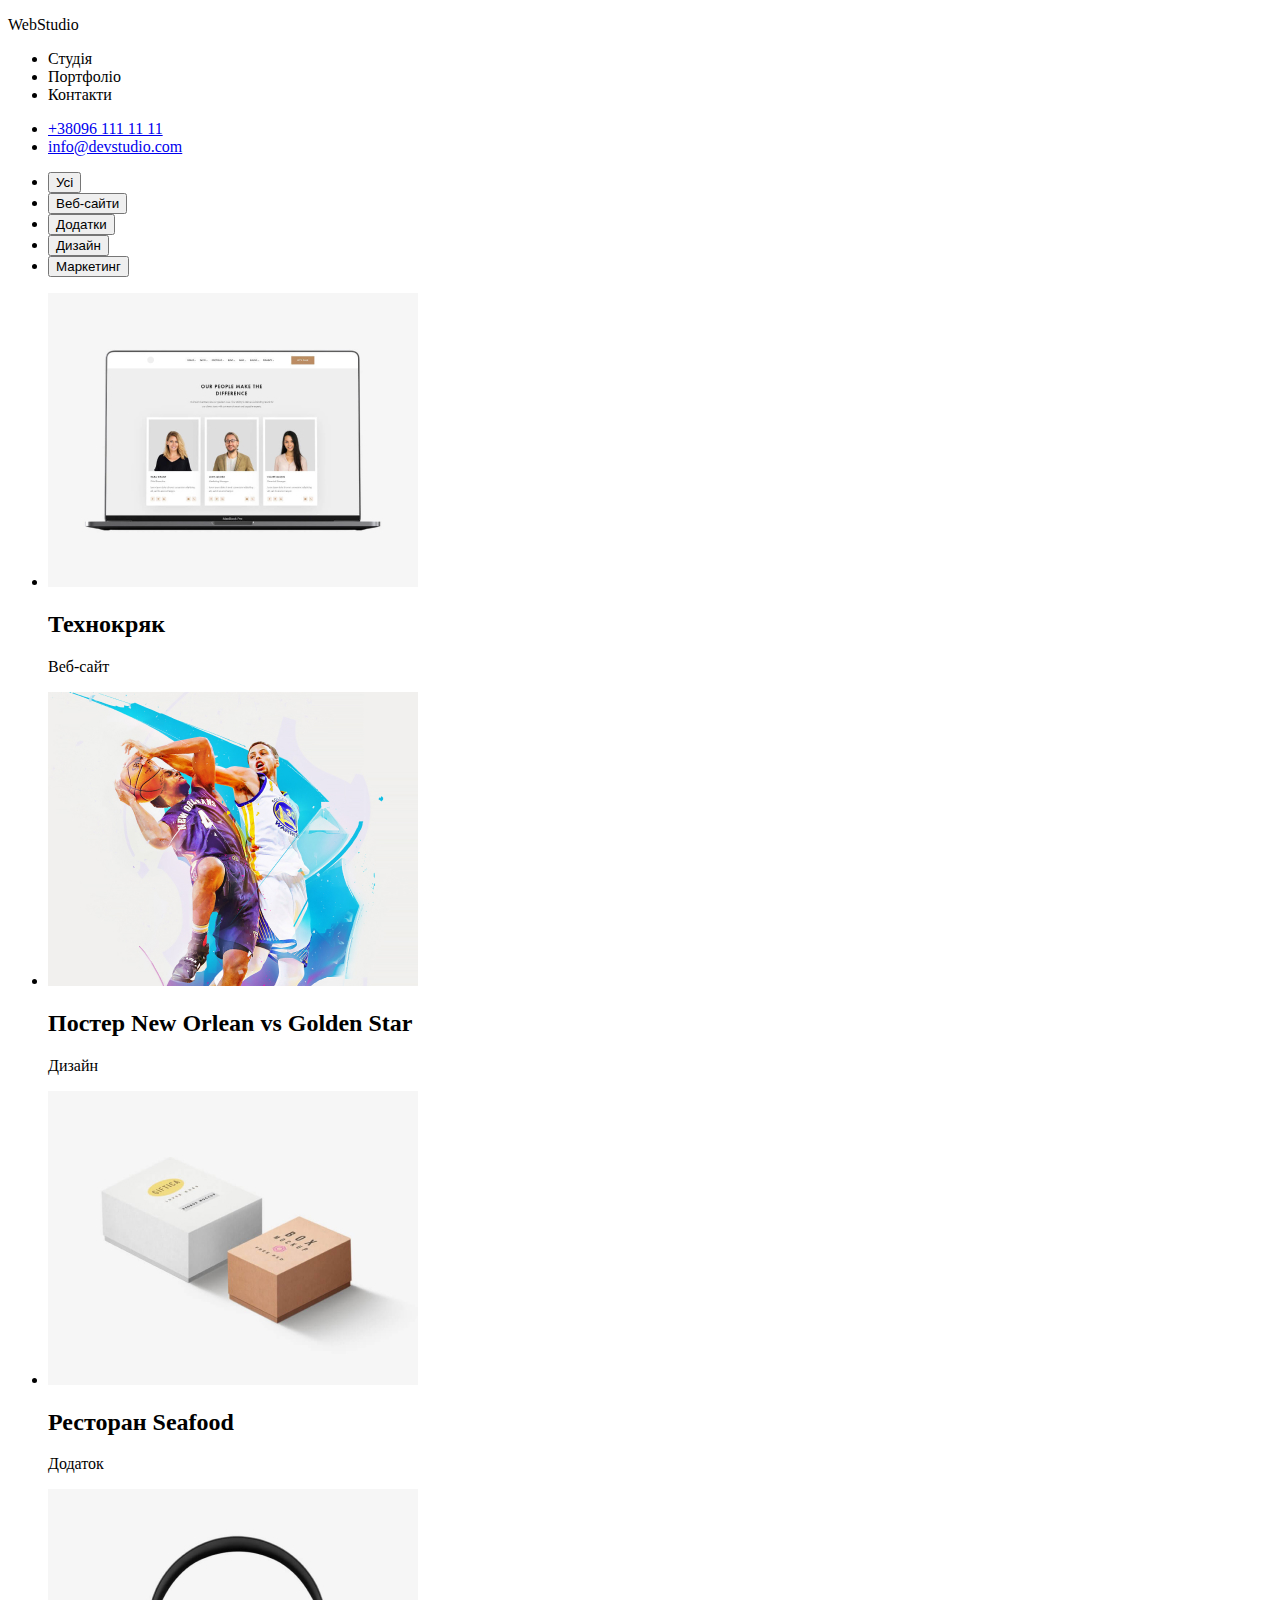
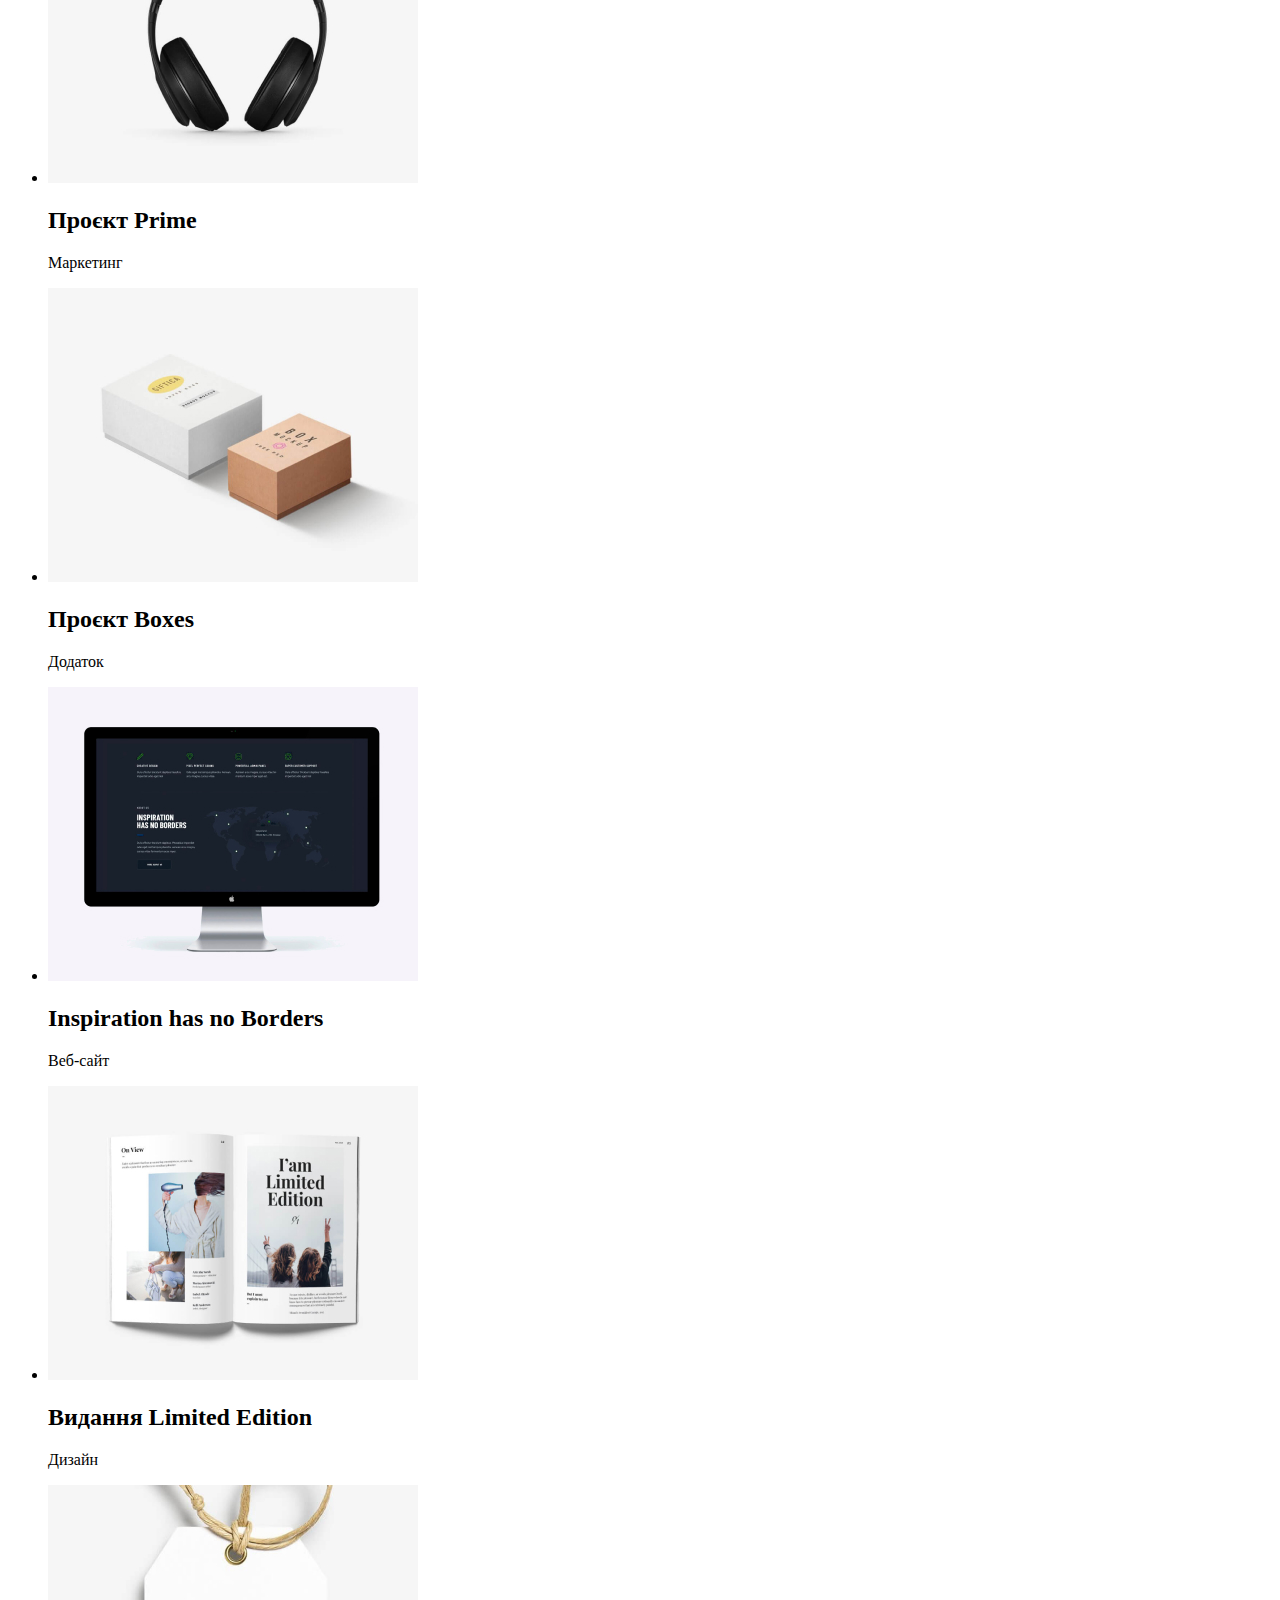
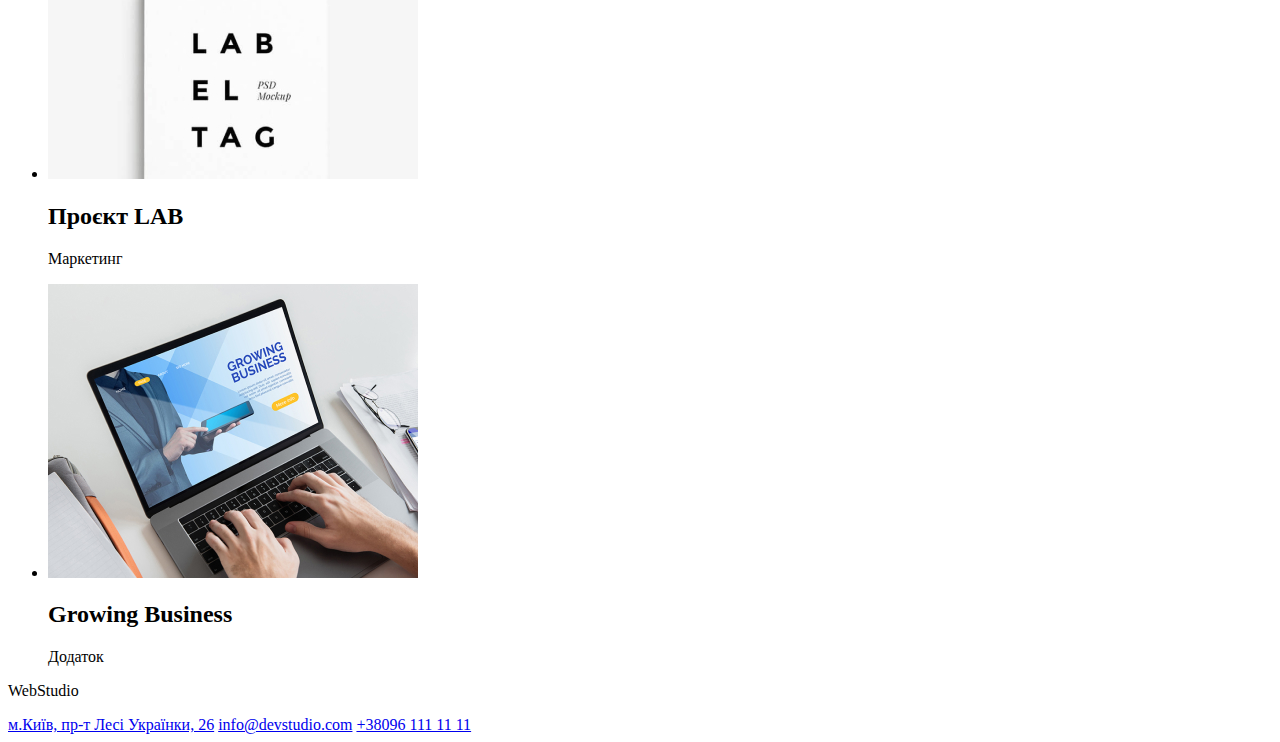
==== portfolio.html @ bde95aa9 "HomeWork" ====
<!DOCTYPE html>
<html lang="en">
  <head>
    <meta charset="UTF-8" />
    <meta name="viewport" content="width=device-width, initial-scale=1.0" />
    <title>Document</title>
  </head>
  <body>
    <header>
      <p>WebStudio</p>
      <nav>
        <ul>
          <li>Студія</li>
          <li>Портфоліо</li>
          <li>Контакти</li>
        </ul>
      </nav>
      <ul>
        <li>
          <a href="tel:+360961111111" target="_blank">+38096 111 11 11</a>
        </li>
        <li>
          <a href="info@devstudio.com" target="_blank">info@devstudio.com</a>
        </li>
      </ul>
    </header>
    <main>
      <section>
        <ul>
          <li><button type="button">Усі</button></li>
          <li><button type="button">Веб-сайти</button></li>
          <li><button type="button">Додатки</button></li>
          <li><button type="button">Дизайн</button></li>
          <li><button type="button">Маркетинг</button></li>
        </ul>
        <ul>
          <li>
            <img src="images/Web_site_img.jpg" alt="Веб-сайт" />
            <h2>Технокряк</h2>
            <p>Веб-сайт</p>
          </li>
          <li>
            <img src="images/Design_img1.jpg" alt="Дизайн" />
            <h2>Постер New Orlean vs Golden Star</h2>
            <p>Дизайн</p>
          </li>
          <li>
            <img src="images/Addendum_img1.jpg" alt="Додаток" />
            <h2>Ресторан Seafood</h2>
            <p>Додаток</p>
          </li>
          <li>
            <img src="images/Marketing_img.jpg" alt="Маркетинг" />
            <h2>Проєкт Prime</h2>
            <p>Маркетинг</p>
          </li>
          <li>
            <img src="images/Addendum_img1.jpg" alt="Додаток" />
            <h2>Проєкт Boxes</h2>
            <p>Додаток</p>
          </li>
          <li>
            <img src="images/Web_site_img1.jpg" alt="Веб-сайт" />
            <h2>Inspiration has no Borders</h2>
            <p>Веб-сайт</p>
          </li>
          <li>
            <img src="images/Design_img.jpg" alt="Дизайн" />
            <h2>Видання Limited Edition</h2>
            <p>Дизайн</p>
          </li>
          <li>
            <img src="images/Marketing_img1.jpg" alt="Маркетинг" />
            <h2>Проєкт LAB</h2>
            <p>Маркетинг</p>
          </li>
          <li>
            <img src="images/Addendum_img2.jpg" alt="Додаток" />
            <h2>Growing Business</h2>
            <p>Додаток</p>
          </li>
        </ul>
      </section>
    </main>
    <footer>
      <p>WebStudio</p>
      <a
        href="https://www.google.com/maps/d/viewer?mid=10uSM3H-mIU3GznYo2szRIEphczw&ll=50.42732700000001%2C30.538092&z=17"
        >м.Київ, пр-т Лесі Українки, 26</a
      >
      <a href="info@devstudio.com" target="_blank">info@devstudio.com</a>
      <a href="tel:+360961111111" target="_blank">+38096 111 11 11</a>
    </footer>
  </body>
</html>
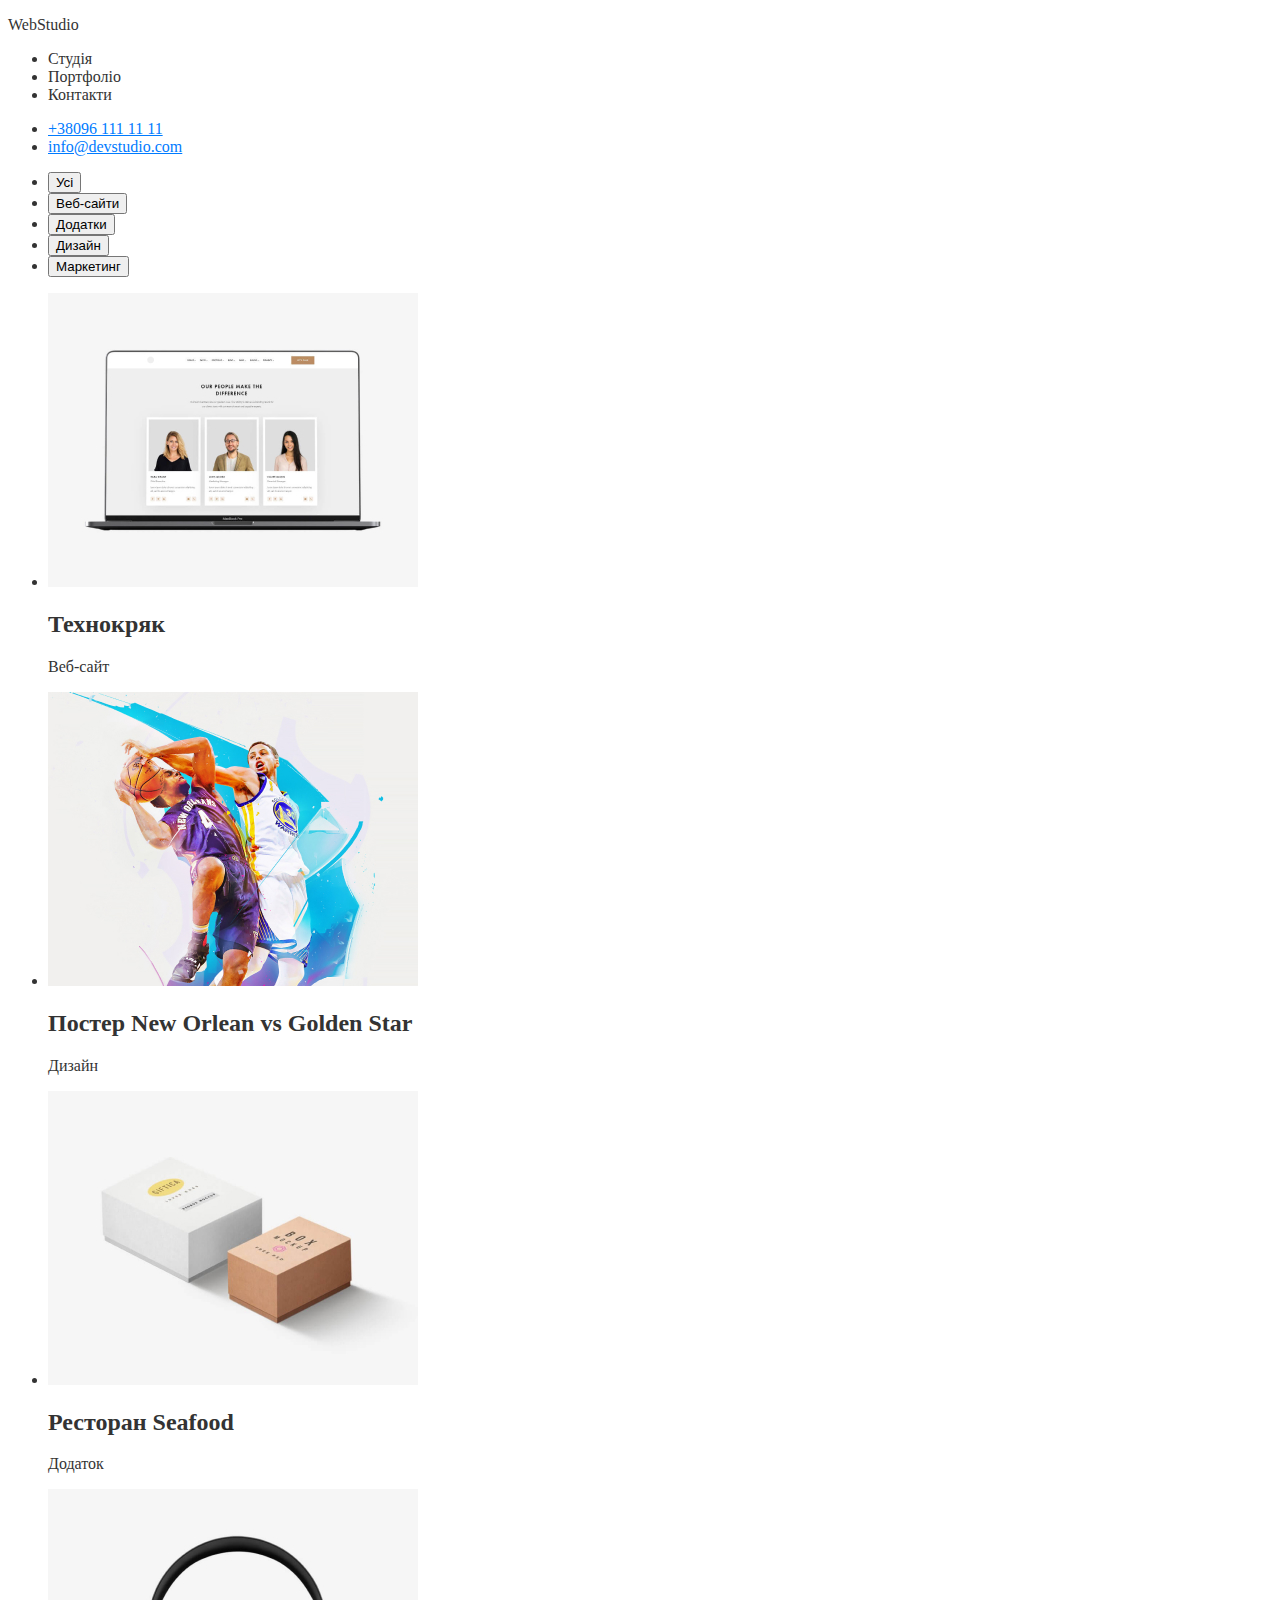
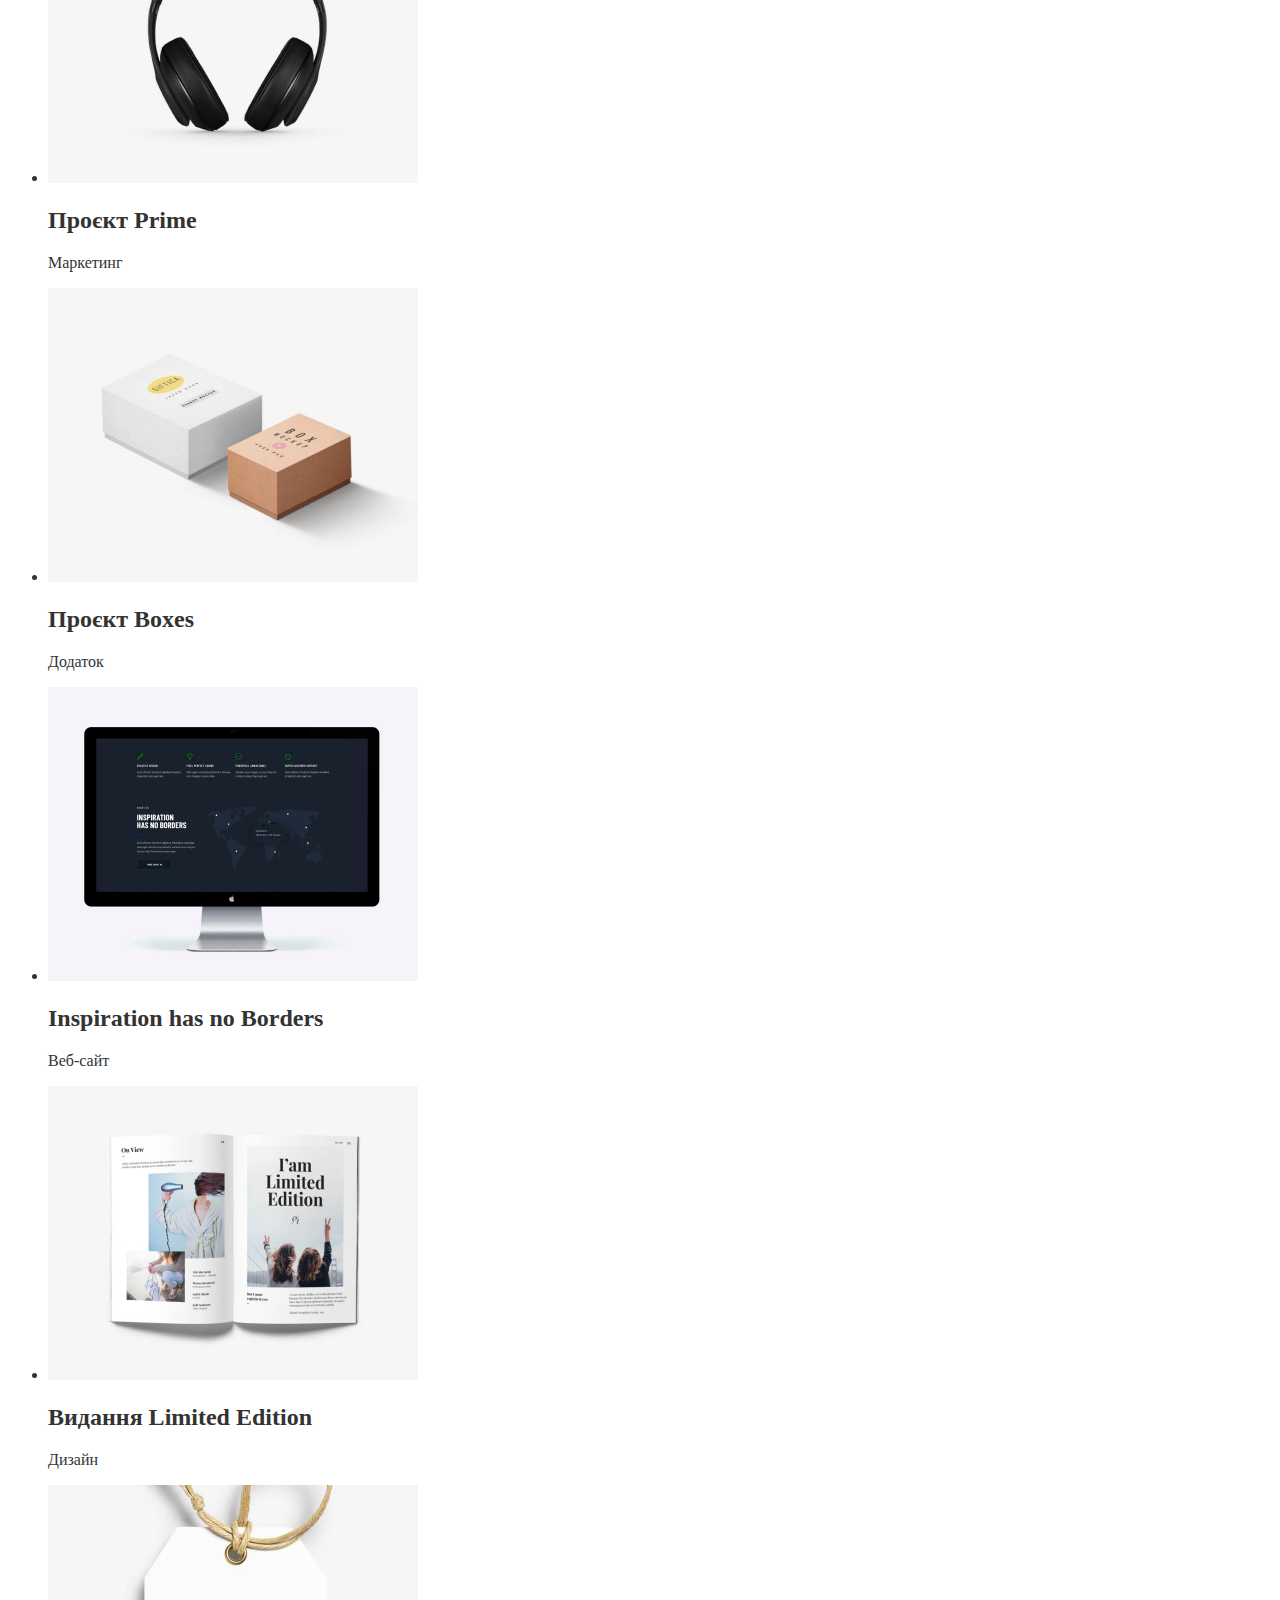
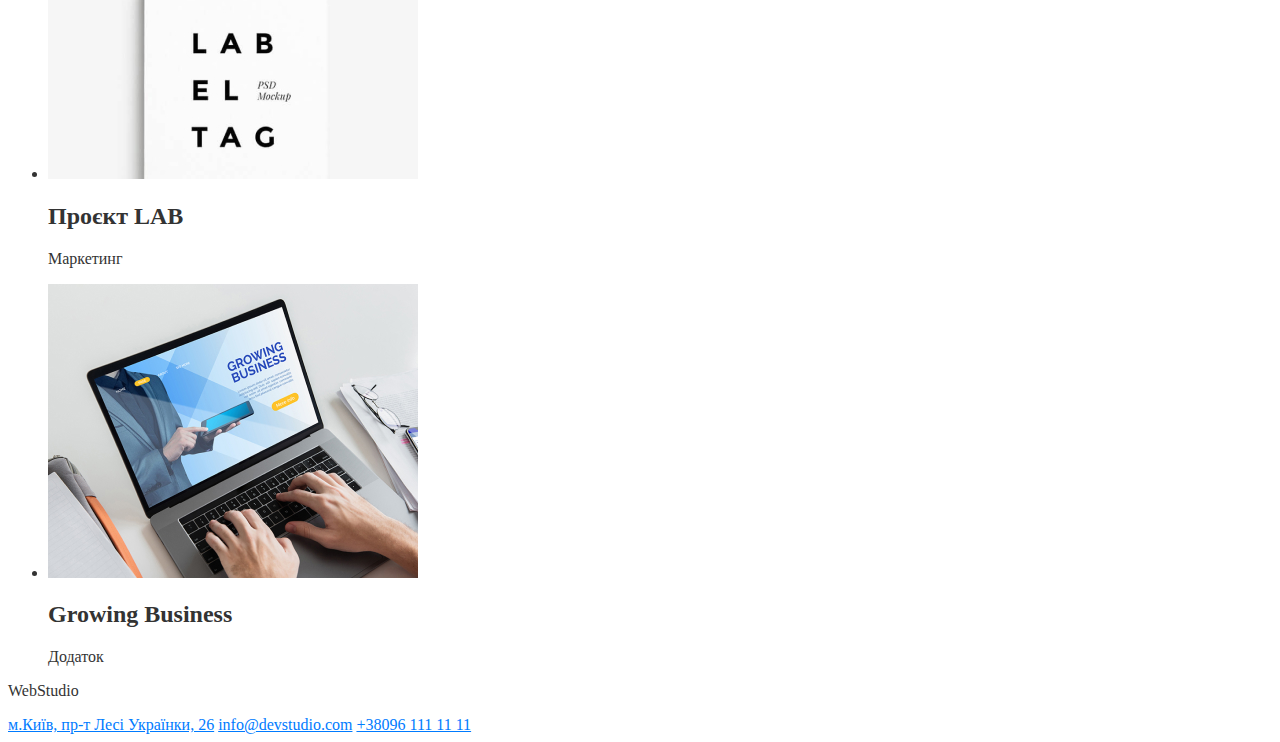
==== commit 2b6071cd: "Home work" ====
--- a/portfolio.html
+++ b/portfolio.html
@@ -4,6 +4,11 @@
     <meta charset="UTF-8" />
     <meta name="viewport" content="width=device-width, initial-scale=1.0" />
     <title>Document</title>
+    <link rel="stylesheet" href="css/style.css">
+    <link rel="stylesheet" href="https://cdnjs.cloudflare.com/ajax/libs/modern-normalize/2.0.0/modern-normalize.min.css" integrity="sha512-4xo8blKMVCiXpTaLzQSLSw3KFOVPWhm/TRtuPVc4WG6kUgjH6J03IBuG7JZPkcWMxJ5huwaBpOpnwYElP/m6wg==" crossorigin="anonymous" referrerpolicy="no-referrer" />
+    <link rel="preconnect" href="https://fonts.googleapis.com">
+    <link rel="preconnect" href="https://fonts.gstatic.com" crossorigin>
+    <link href="https://fonts.googleapis.com/css2?family=Raleway:wght@700&family=Roboto:wght@400;500;700&display=swap"rel="stylesheet">
   </head>
   <body>
     <header>
--- a/css/style.css
+++ b/css/style.css
@@ -0,0 +1,16 @@
+:root {
+    --main-color: #212121;
+    --add-color: #757575;
+    --accent-color: #2196F3;
+    --bg-color: #2F303A;
+    --main-background-color: #ffffff;
+    --header-color: #333333;
+    --link-color: #007bff;
+}
+body {
+    background-color: var(--main-background-color);
+    color: var(--header-color);
+}
+a {
+    color: var(--link-color);
+}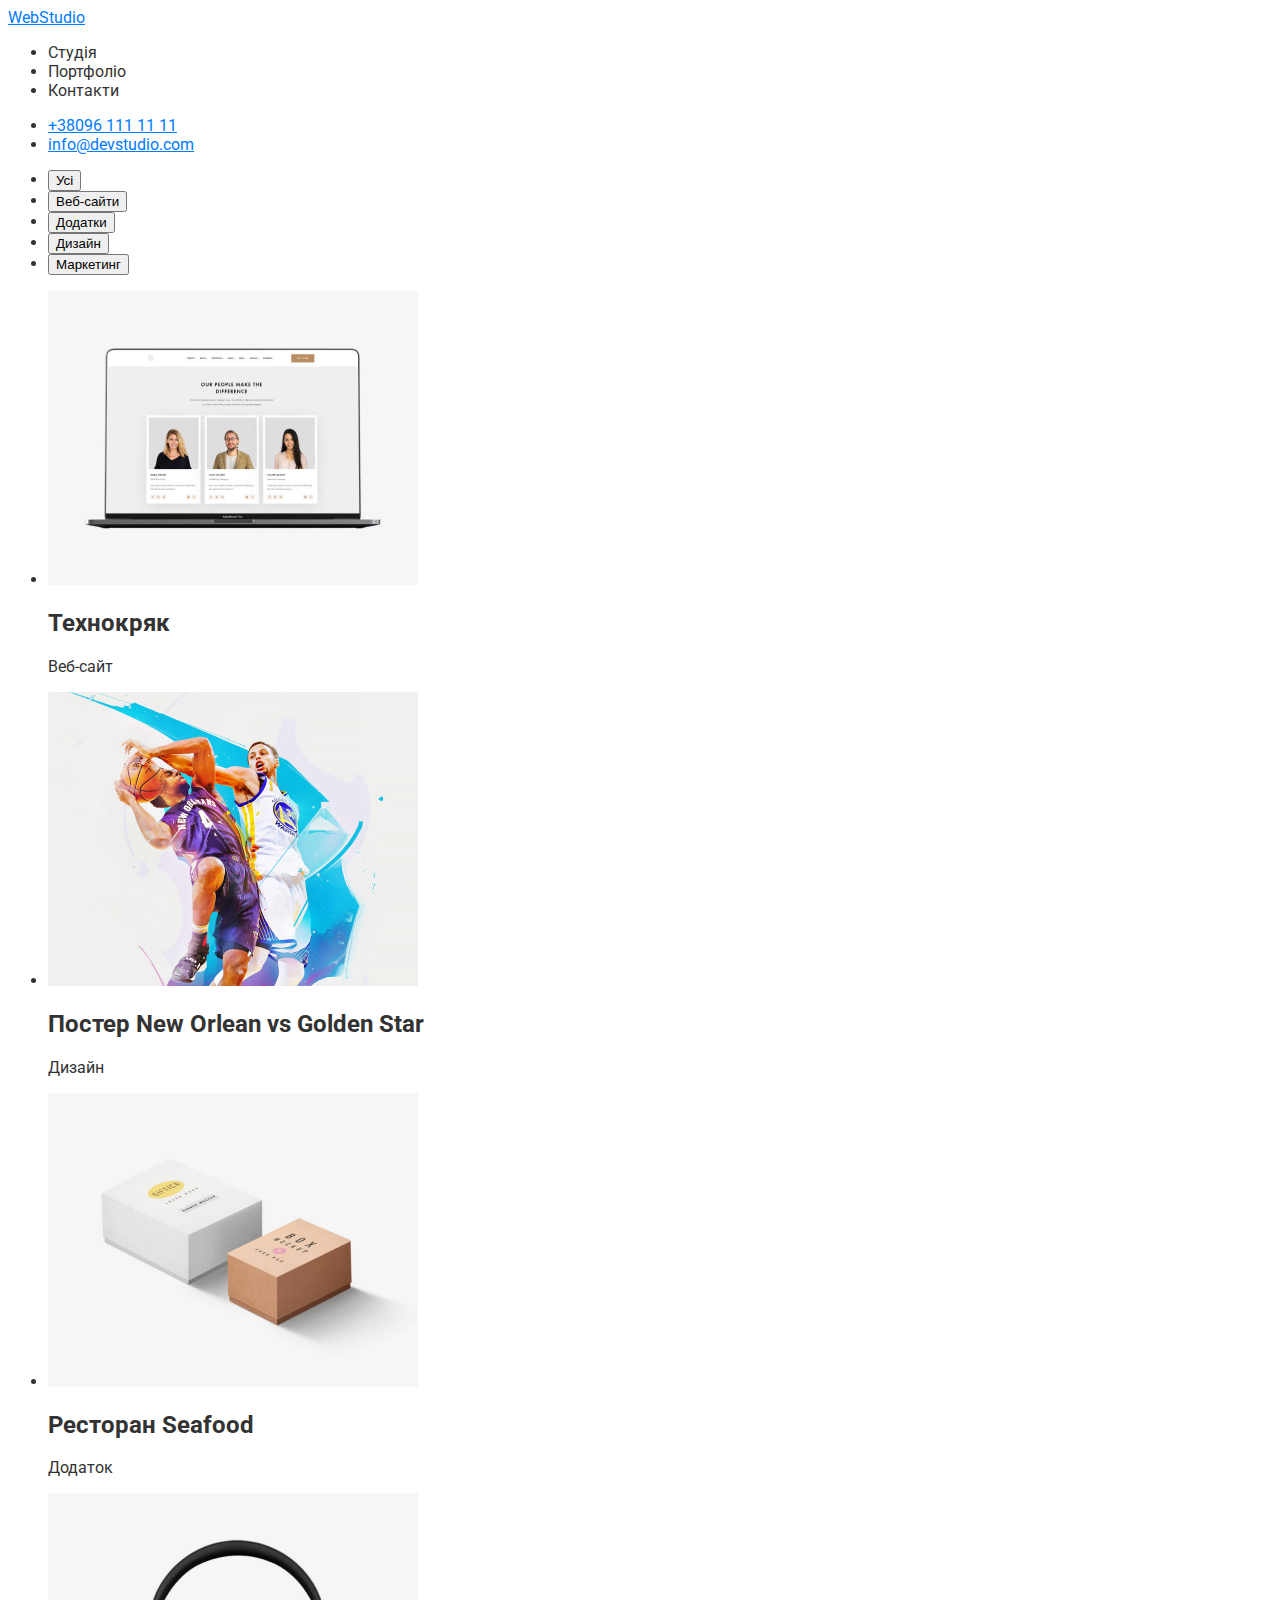
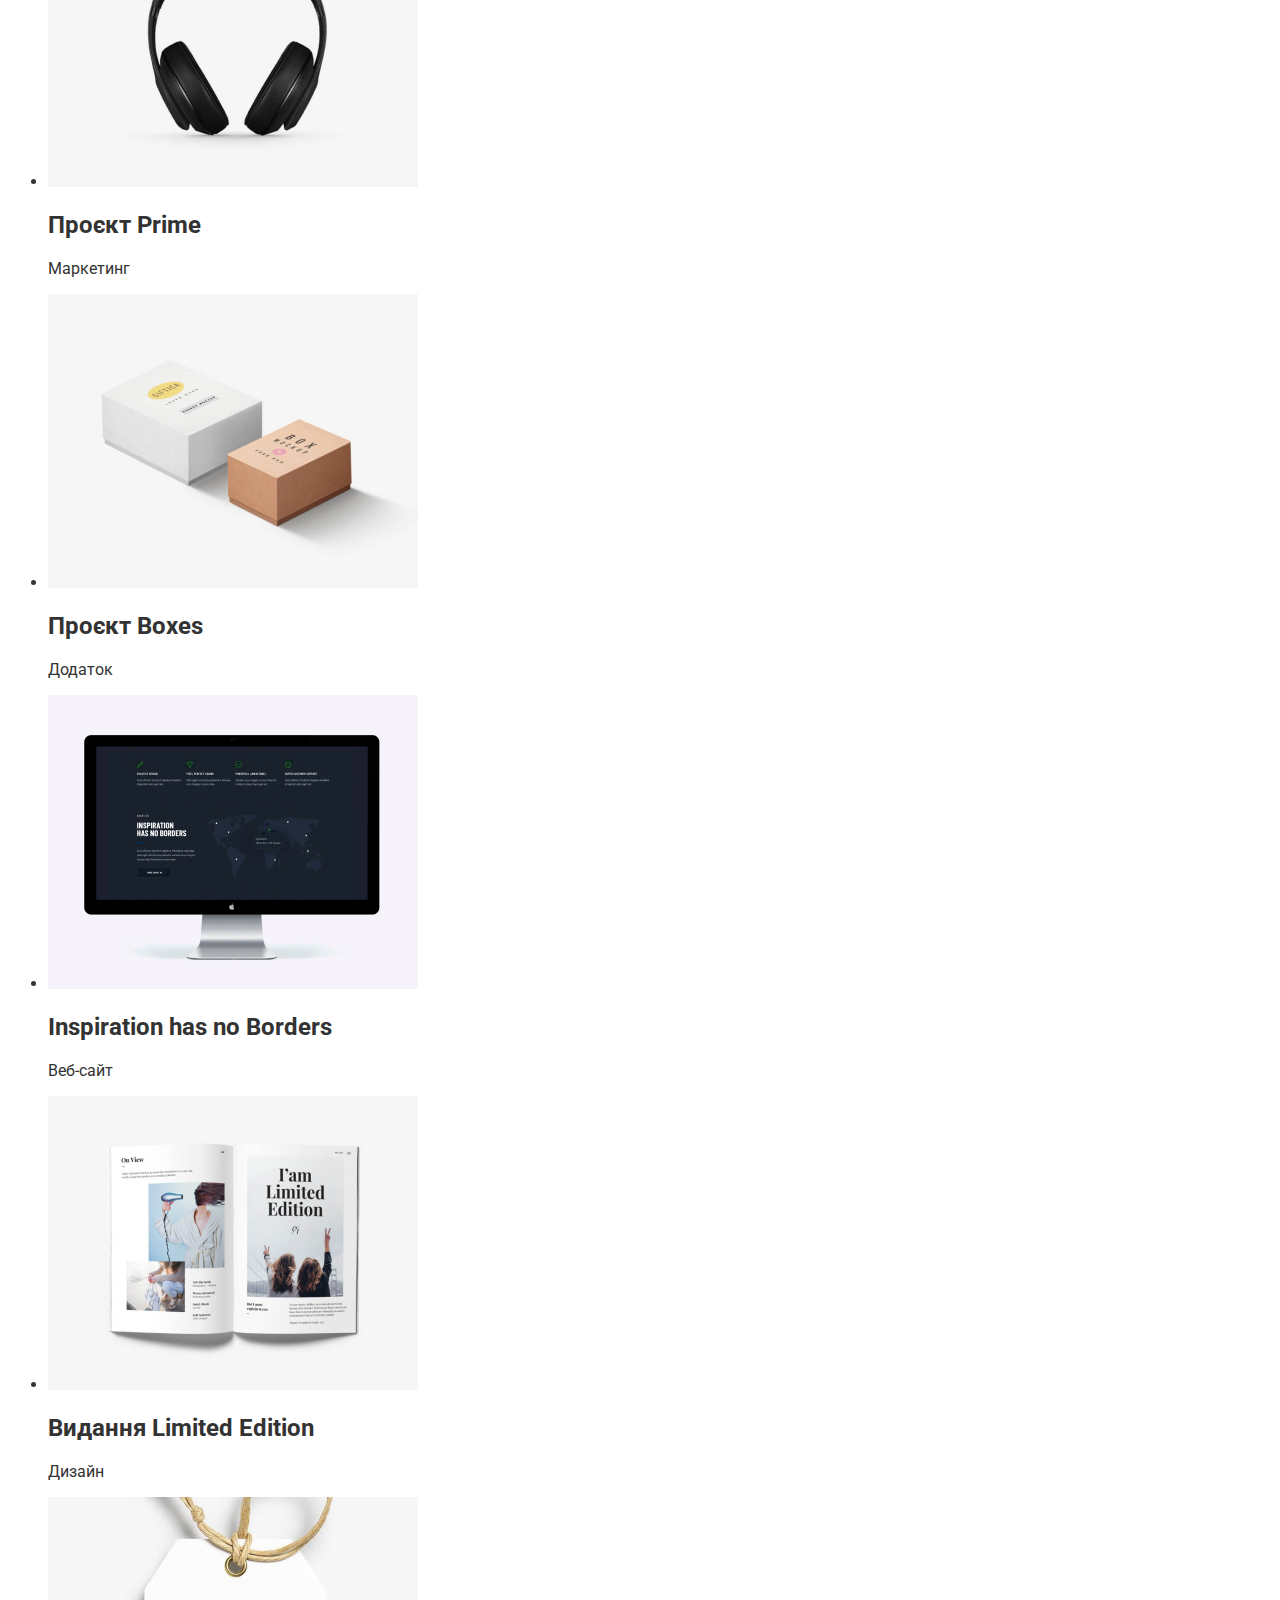
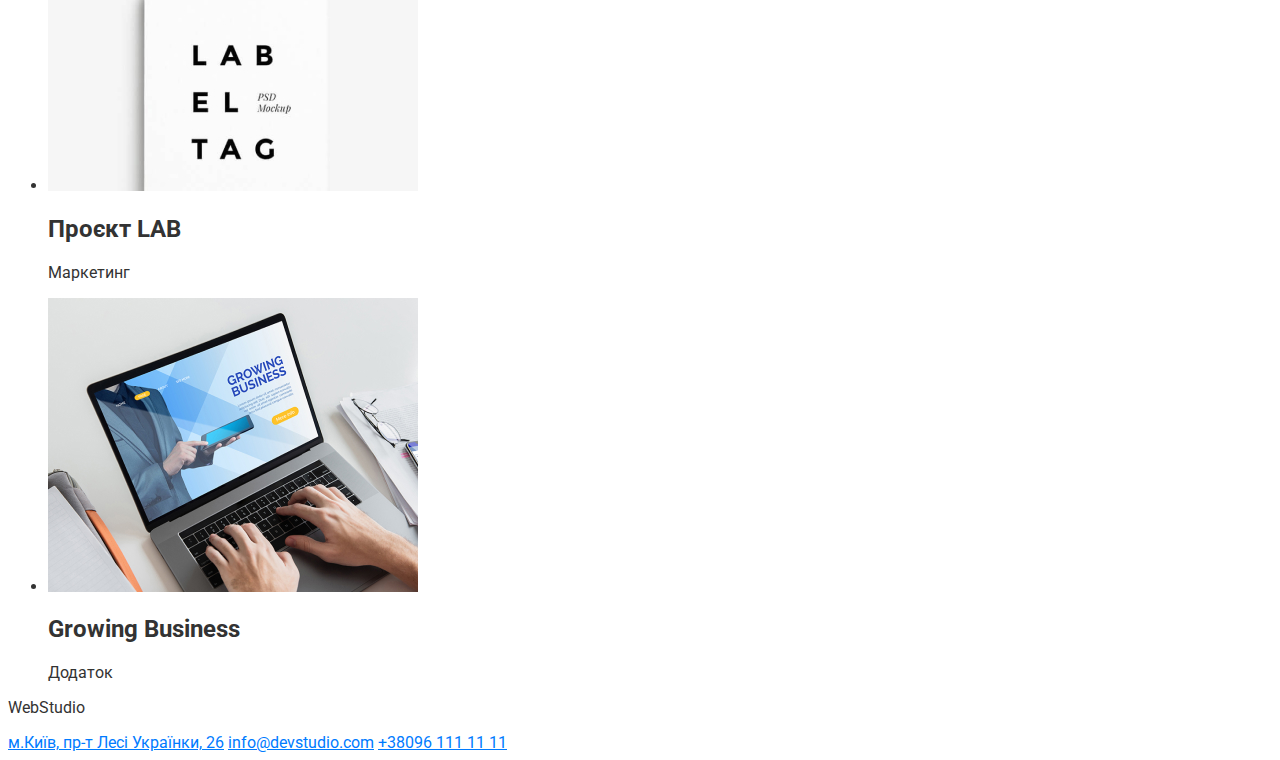
==== commit a582d9d1: "homework" ====
--- a/portfolio.html
+++ b/portfolio.html
@@ -4,30 +4,41 @@
     <meta charset="UTF-8" />
     <meta name="viewport" content="width=device-width, initial-scale=1.0" />
     <title>Document</title>
-    <link rel="stylesheet" href="css/style.css">
-    <link rel="stylesheet" href="https://cdnjs.cloudflare.com/ajax/libs/modern-normalize/2.0.0/modern-normalize.min.css" integrity="sha512-4xo8blKMVCiXpTaLzQSLSw3KFOVPWhm/TRtuPVc4WG6kUgjH6J03IBuG7JZPkcWMxJ5huwaBpOpnwYElP/m6wg==" crossorigin="anonymous" referrerpolicy="no-referrer" />
-    <link rel="preconnect" href="https://fonts.googleapis.com">
-    <link rel="preconnect" href="https://fonts.gstatic.com" crossorigin>
-    <link href="https://fonts.googleapis.com/css2?family=Raleway:wght@700&family=Roboto:wght@400;500;700&display=swap"rel="stylesheet">
+    <link rel="stylesheet" href="css/style.css" />
+    <link
+      rel="stylesheet"
+      href="https://cdnjs.cloudflare.com/ajax/libs/modern-normalize/2.0.0/modern-normalize.min.css"
+      integrity="sha512-4xo8blKMVCiXpTaLzQSLSw3KFOVPWhm/TRtuPVc4WG6kUgjH6J03IBuG7JZPkcWMxJ5huwaBpOpnwYElP/m6wg=="
+      crossorigin="anonymous"
+      referrerpolicy="no-referrer"
+    />
+    <link rel="preconnect" href="https://fonts.googleapis.com" />
+    <link rel="preconnect" href="https://fonts.gstatic.com" crossorigin />
+    <link
+      href="https://fonts.googleapis.com/css2?family=Raleway:wght@700&family=Roboto:wght@400;500;700&display=swap"
+      rel="stylesheet"
+    />
   </head>
   <body>
-    <header>
-      <p>WebStudio</p>
-      <nav>
-        <ul>
-          <li>Студія</li>
-          <li>Портфоліо</li>
-          <li>Контакти</li>
+    <header class="header">
+      <div class="header-box">
+        <a href="/" class="box-link"><span>Web</span><span>Studio</span></a>
+        <nav class="header-navigation">
+          <ul class="navigation-list">
+            <li class="list-item">Студія</li>
+            <li class="list-item">Портфоліо</li>
+            <li class="list-item">Контакти</li>
+          </ul>
+        </nav>
+        <ul class="contacts">
+          <li class="contacts-list">
+            <a class="link-number" href="tel:+360961111111" target="_blank">+38096 111 11 11</a>
+          </li>
+          <li class="contacts-list">
+            <a class="link-email" href="info@devstudio.com" target="_blank">info@devstudio.com</a>
+          </li>
         </ul>
-      </nav>
-      <ul>
-        <li>
-          <a href="tel:+360961111111" target="_blank">+38096 111 11 11</a>
-        </li>
-        <li>
-          <a href="info@devstudio.com" target="_blank">info@devstudio.com</a>
-        </li>
-      </ul>
+      </div>
     </header>
     <main>
       <section>
--- a/css/style.css
+++ b/css/style.css
@@ -10,6 +10,7 @@
 body {
     background-color: var(--main-background-color);
     color: var(--header-color);
+    font-family: 'Roboto';
 }
 a {
     color: var(--link-color);
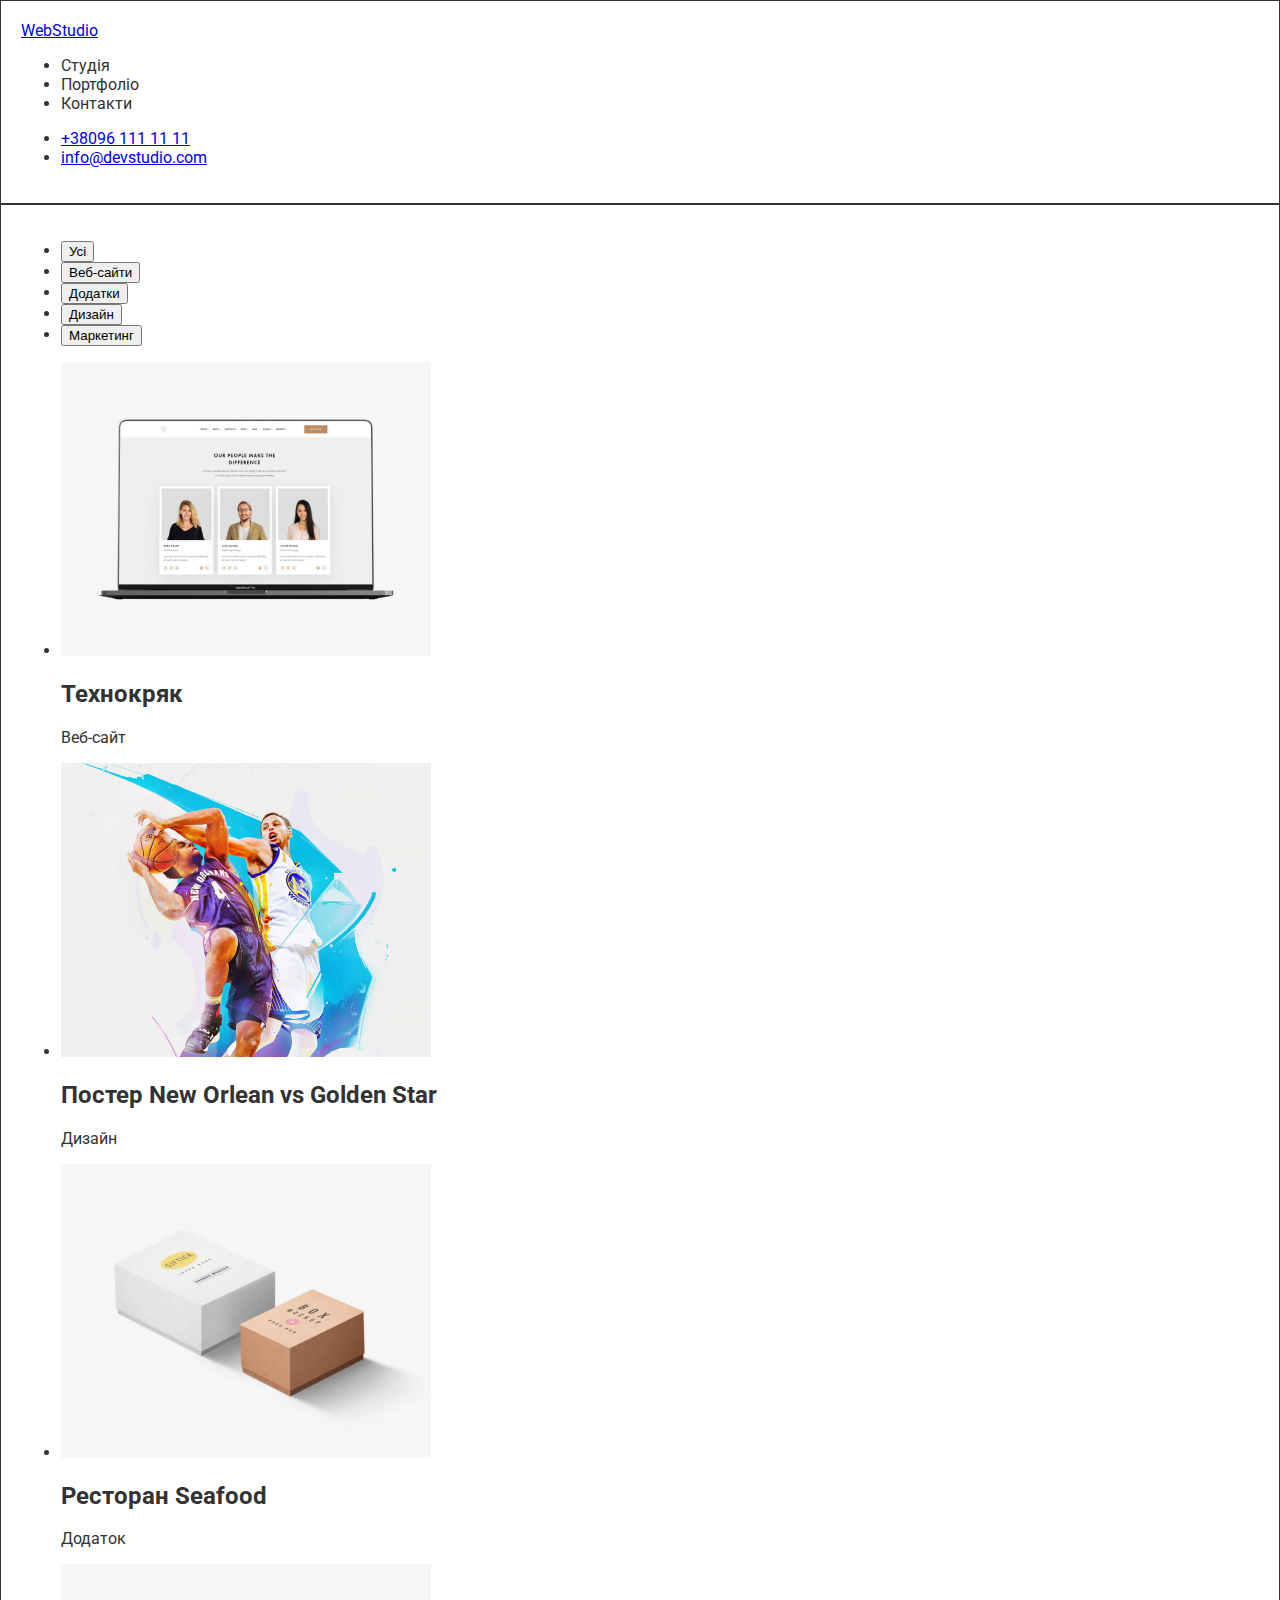
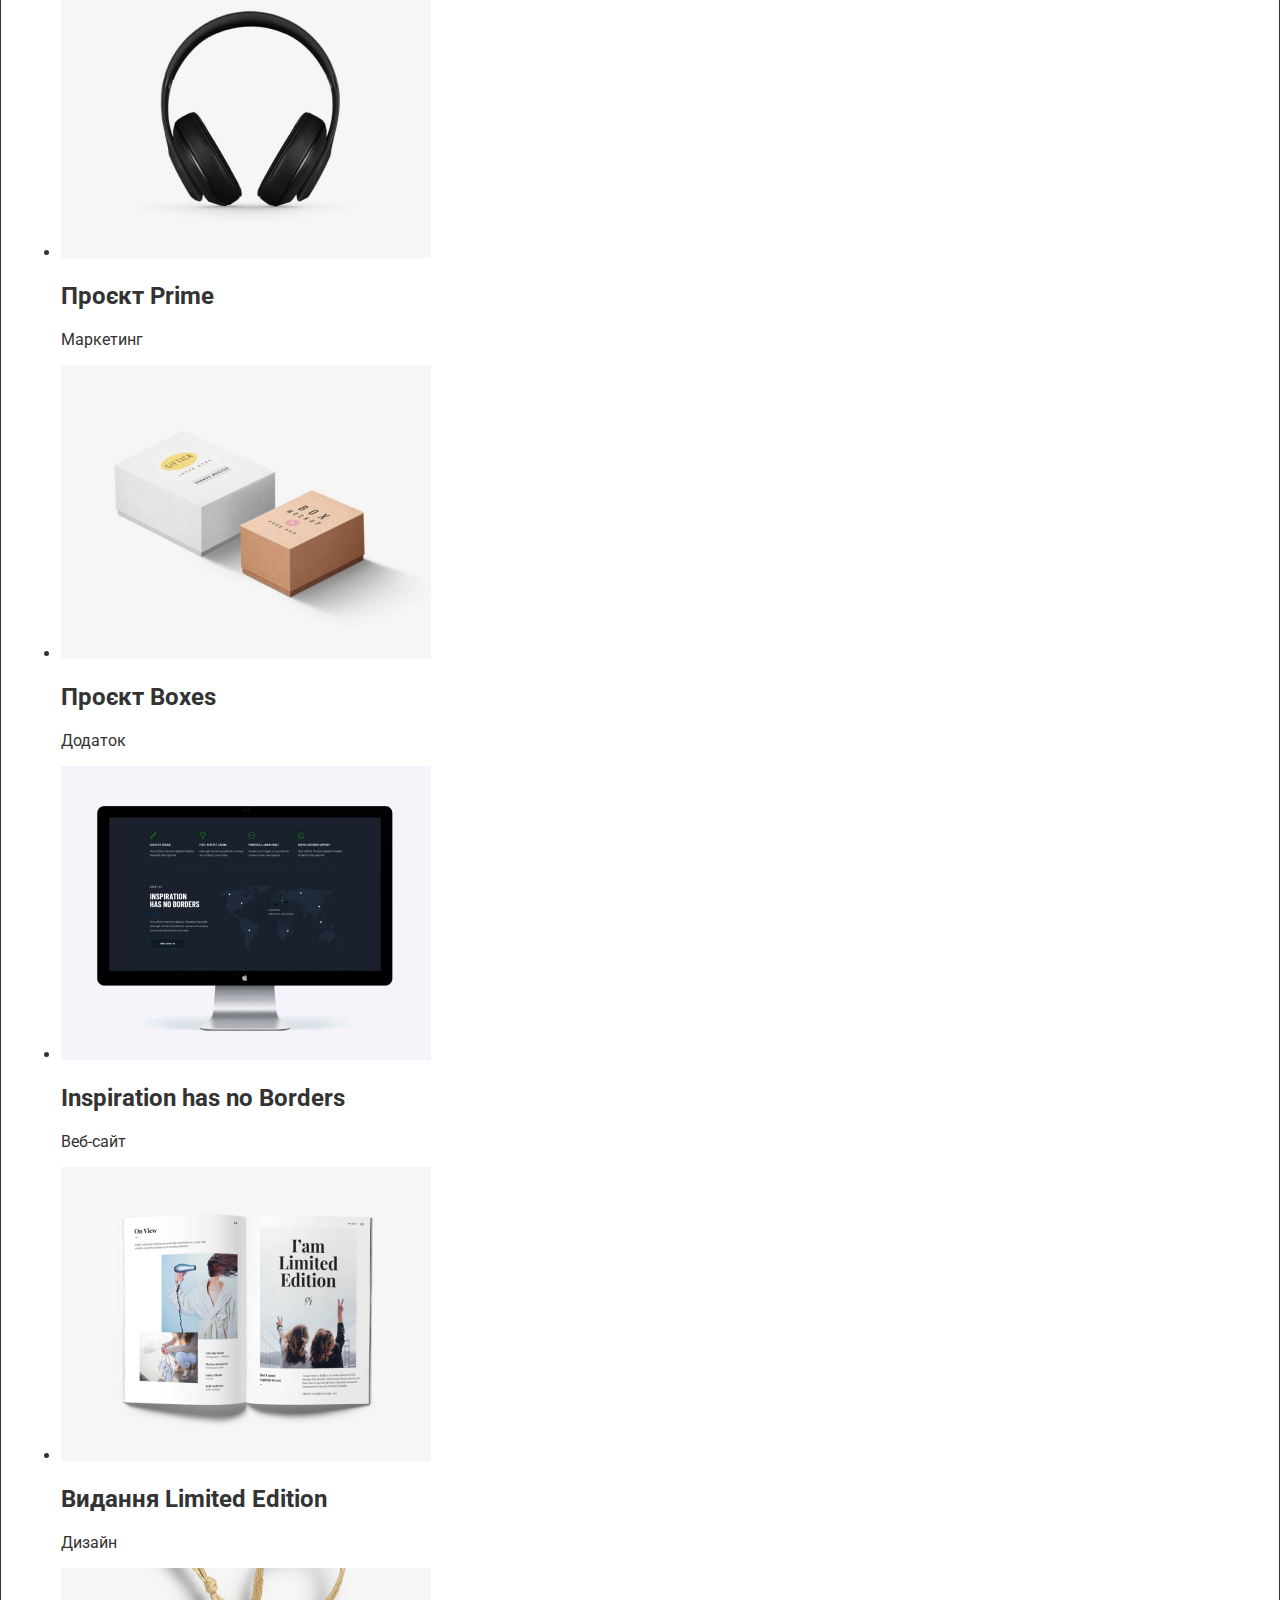
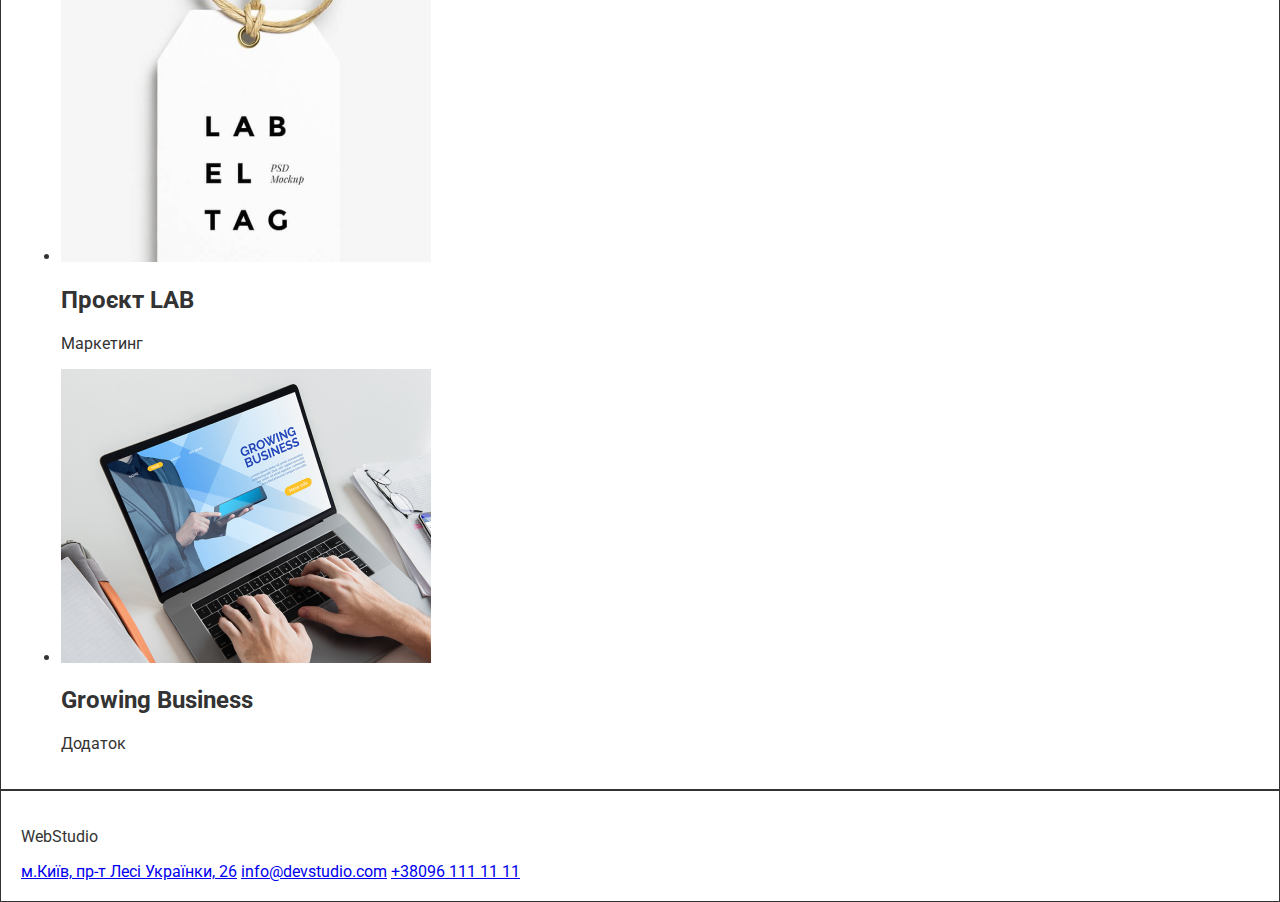
==== commit 9eec2bd9: "homework" ====
--- a/portfolio.html
+++ b/portfolio.html
@@ -4,7 +4,7 @@
     <meta charset="UTF-8" />
     <meta name="viewport" content="width=device-width, initial-scale=1.0" />
     <title>Document</title>
-    <link rel="stylesheet" href="css/style.css" />
+    <link rel="stylesheet" href="css/portfolio.css" />
     <link
       rel="stylesheet"
       href="https://cdnjs.cloudflare.com/ajax/libs/modern-normalize/2.0.0/modern-normalize.min.css"
@@ -20,92 +20,103 @@
     />
   </head>
   <body>
-    <header class="header">
-      <div class="header-box">
-        <a href="/" class="box-link"><span>Web</span><span>Studio</span></a>
-        <nav class="header-navigation">
-          <ul class="navigation-list">
-            <li class="list-item">Студія</li>
-            <li class="list-item">Портфоліо</li>
-            <li class="list-item">Контакти</li>
+    <div class="portfolio-container">
+      <header class="header">
+        <div class="header-box">
+          <a href="/" class="box-link"><span>Web</span><span>Studio</span></a>
+          <nav class="header-navigation">
+            <ul class="navigation-list">
+              <li class="list-item">Студія</li>
+              <li class="list-item">Портфоліо</li>
+              <li class="list-item">Контакти</li>
+            </ul>
+          </nav>
+          <ul class="contacts">
+            <li class="contacts-list">
+              <a class="link-number" href="tel:+360961111111" target="_blank"
+                >+38096 111 11 11</a
+              >
+            </li>
+            <li class="contacts-list">
+              <a class="link-email" href="info@devstudio.com" target="_blank"
+                >info@devstudio.com</a
+              >
+            </li>
           </ul>
-        </nav>
-        <ul class="contacts">
-          <li class="contacts-list">
-            <a class="link-number" href="tel:+360961111111" target="_blank">+38096 111 11 11</a>
-          </li>
-          <li class="contacts-list">
-            <a class="link-email" href="info@devstudio.com" target="_blank">info@devstudio.com</a>
-          </li>
-        </ul>
-      </div>
-    </header>
-    <main>
-      <section>
-        <ul>
-          <li><button type="button">Усі</button></li>
-          <li><button type="button">Веб-сайти</button></li>
-          <li><button type="button">Додатки</button></li>
-          <li><button type="button">Дизайн</button></li>
-          <li><button type="button">Маркетинг</button></li>
-        </ul>
-        <ul>
-          <li>
-            <img src="images/Web_site_img.jpg" alt="Веб-сайт" />
-            <h2>Технокряк</h2>
-            <p>Веб-сайт</p>
-          </li>
-          <li>
-            <img src="images/Design_img1.jpg" alt="Дизайн" />
-            <h2>Постер New Orlean vs Golden Star</h2>
-            <p>Дизайн</p>
-          </li>
-          <li>
-            <img src="images/Addendum_img1.jpg" alt="Додаток" />
-            <h2>Ресторан Seafood</h2>
-            <p>Додаток</p>
-          </li>
-          <li>
-            <img src="images/Marketing_img.jpg" alt="Маркетинг" />
-            <h2>Проєкт Prime</h2>
-            <p>Маркетинг</p>
-          </li>
-          <li>
-            <img src="images/Addendum_img1.jpg" alt="Додаток" />
-            <h2>Проєкт Boxes</h2>
-            <p>Додаток</p>
-          </li>
-          <li>
-            <img src="images/Web_site_img1.jpg" alt="Веб-сайт" />
-            <h2>Inspiration has no Borders</h2>
-            <p>Веб-сайт</p>
-          </li>
-          <li>
-            <img src="images/Design_img.jpg" alt="Дизайн" />
-            <h2>Видання Limited Edition</h2>
-            <p>Дизайн</p>
-          </li>
-          <li>
-            <img src="images/Marketing_img1.jpg" alt="Маркетинг" />
-            <h2>Проєкт LAB</h2>
-            <p>Маркетинг</p>
-          </li>
-          <li>
-            <img src="images/Addendum_img2.jpg" alt="Додаток" />
-            <h2>Growing Business</h2>
-            <p>Додаток</p>
-          </li>
-        </ul>
-      </section>
-    </main>
-    <footer>
-      <p>WebStudio</p>
-      <a
-        href="https://www.google.com/maps/d/viewer?mid=10uSM3H-mIU3GznYo2szRIEphczw&ll=50.42732700000001%2C30.538092&z=17"
-        >м.Київ, пр-т Лесі Українки, 26</a
-      >
-      <a href="info@devstudio.com" target="_blank">info@devstudio.com</a>
-      <a href="tel:+360961111111" target="_blank">+38096 111 11 11</a>
-    </footer>
+        </div>
+      </header>
+      <main class="main">
+        <section class="main-acquaintance">
+          <ul class="acquaintance-button">
+            <li><button class="button" type="button">Усі</button></li>
+            <li><button class="button" type="button">Веб-сайти</button></li>
+            <li><button class="button" type="button">Додатки</button></li>
+            <li><button class="button" type="button">Дизайн</button></li>
+            <li><button class="button" type="button">Маркетинг</button></li>
+          </ul>
+          <ul>
+            <li>
+              <img src="images/Web_site_img.jpg" alt="Веб-сайт" />
+              <h2>Технокряк</h2>
+              <p class="name">Веб-сайт</p>
+            </li>
+            <li>
+              <img src="images/Design_img1.jpg" alt="Дизайн" />
+              <h2>Постер New Orlean vs Golden Star</h2>
+              <p class="name">Дизайн</p>
+            </li>
+            <li>
+              <img src="images/Addendum_img1.jpg" alt="Додаток" />
+              <h2>Ресторан Seafood</h2>
+              <p class="name">Додаток</p>
+            </li>
+            <li>
+              <img src="images/Marketing_img.jpg" alt="Маркетинг" />
+              <h2>Проєкт Prime</h2>
+              <p class="name">Маркетинг</p>
+            </li>
+            <li>
+              <img src="images/Addendum_img1.jpg" alt="Додаток" />
+              <h2>Проєкт Boxes</h2>
+              <p class="name">Додаток</p>
+            </li>
+            <li>
+              <img src="images/Web_site_img1.jpg" alt="Веб-сайт" />
+              <h2>Inspiration has no Borders</h2>
+              <p class="name">Веб-сайт</p>
+            </li>
+            <li>
+              <img src="images/Design_img.jpg" alt="Дизайн" />
+              <h2>Видання Limited Edition</h2>
+              <p class="name">Дизайн</p>
+            </li>
+            <li>
+              <img src="images/Marketing_img1.jpg" alt="Маркетинг" />
+              <h2>Проєкт LAB</h2>
+              <p class="name">Маркетинг</p>
+            </li>
+            <li>
+              <img src="images/Addendum_img2.jpg" alt="Додаток" />
+              <h2>Growing Business</h2>
+              <p class="name">Додаток</p>
+            </li>
+          </ul>
+        </section>
+      </main>
+      <footer class="footer">
+        <p class="name-production">WebStudio</p>
+        <a
+          href="https://www.google.com/maps/d/viewer?mid=10uSM3H-mIU3GznYo2szRIEphczw&ll=50.42732700000001%2C30.538092&z=17"
+          class="link-street"
+          >м.Київ, пр-т Лесі Українки, 26</a
+        >
+        <a href="info@devstudio.com" target="_blank" class="link-email"
+          >info@devstudio.com</a
+        >
+        <a href="tel:+360961111111" target="_blank" class="link-number"
+          >+38096 111 11 11</a
+        >
+      </footer>
+    </div>
   </body>
 </html>
--- a/css/portfolio.css
+++ b/css/portfolio.css
@@ -0,0 +1,27 @@
+:root {
+    --main-color: #212121;
+    --add-color: #757575;
+    --accent-color: #2196F3;
+    --bg-color: #2F303A;
+    --main-background-color: #ffffff;
+    --header-color: #333333;
+    --link-color: #007bff;
+}
+body {
+    margin: 0;
+    padding: 0;
+    background-color: var(--main-background-color);
+    color: var(--header-color);
+    font-family: 'Roboto';
+}
+.portfolio-container {
+    display: flex;
+    flex-direction: column;
+}
+.header,main,footer {
+    padding: 20px;
+    border: 1px solid;
+}
+.main {
+    flex: 1;
+}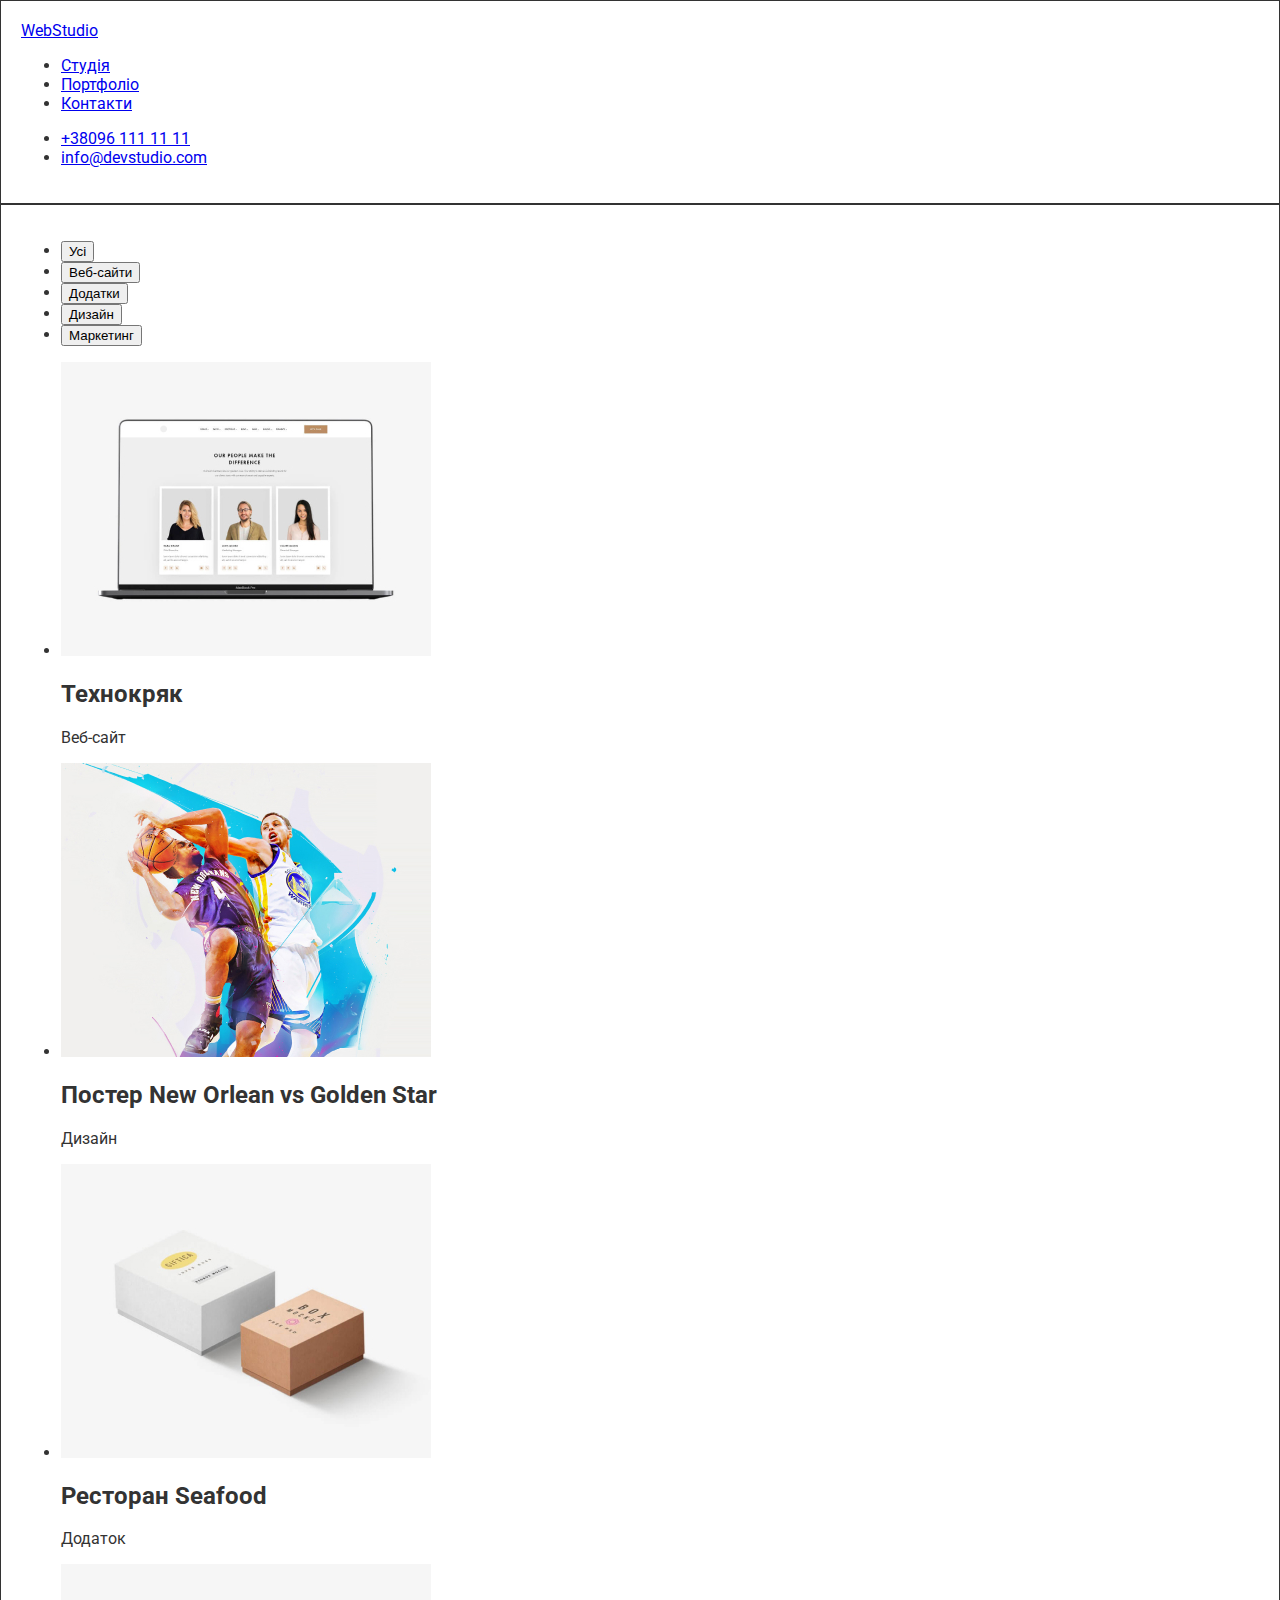
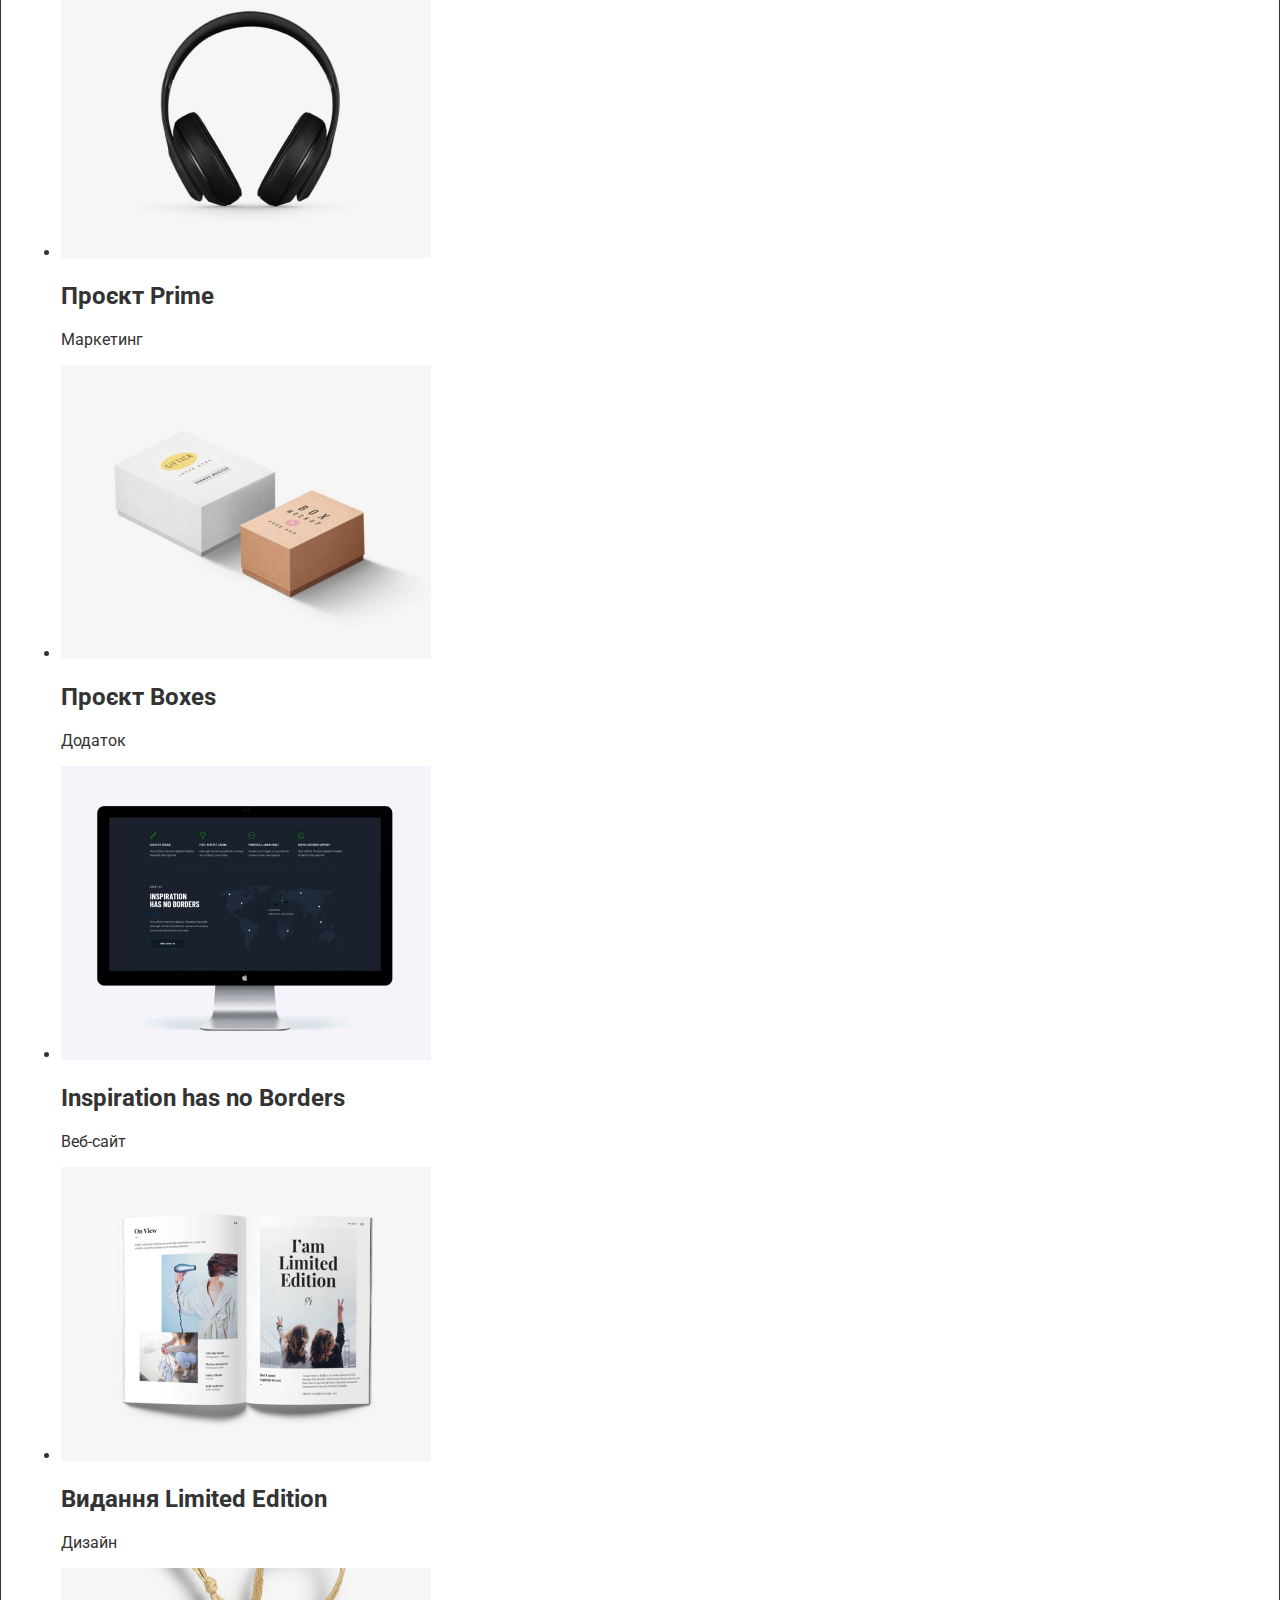
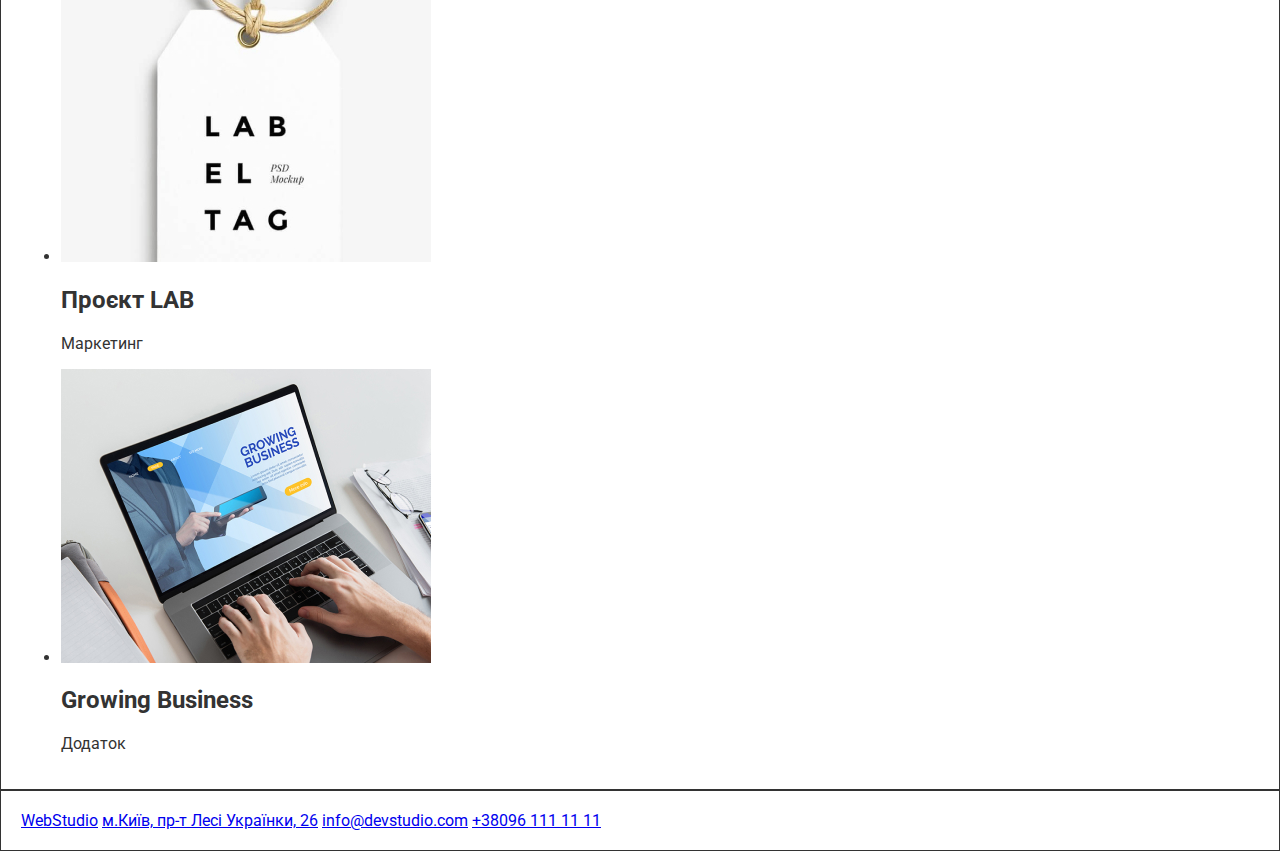
==== commit a8d540b4: "homework" ====
--- a/portfolio.html
+++ b/portfolio.html
@@ -3,7 +3,7 @@
   <head>
     <meta charset="UTF-8" />
     <meta name="viewport" content="width=device-width, initial-scale=1.0" />
-    <title>Document</title>
+    <title>Portfolio</title>
     <link rel="stylesheet" href="css/portfolio.css" />
     <link
       rel="stylesheet"
@@ -20,15 +20,14 @@
     />
   </head>
   <body>
-    <div class="portfolio-container">
       <header class="header">
-        <div class="header-box">
+        <div class="counteiner">
           <a href="/" class="box-link"><span>Web</span><span>Studio</span></a>
           <nav class="header-navigation">
             <ul class="navigation-list">
-              <li class="list-item">Студія</li>
-              <li class="list-item">Портфоліо</li>
-              <li class="list-item">Контакти</li>
+              <li class="list-item"><a href="/">Студія</a></li>
+              <li class="list-item"><a href="/">Портфоліо</a></li>
+              <li class="list-item"><a href="/">Контакти</a></li>
             </ul>
           </nav>
           <ul class="contacts">
@@ -38,7 +37,7 @@
               >
             </li>
             <li class="contacts-list">
-              <a class="link-email" href="info@devstudio.com" target="_blank"
+              <a class="link-email" href="mailto:info@devstudio.com" target="_blank"
                 >info@devstudio.com</a
               >
             </li>
@@ -47,7 +46,8 @@
       </header>
       <main class="main">
         <section class="main-acquaintance">
-          <ul class="acquaintance-button">
+          <div class="counteiner">
+            <ul class="acquaintance-button">
             <li><button class="button" type="button">Усі</button></li>
             <li><button class="button" type="button">Веб-сайти</button></li>
             <li><button class="button" type="button">Додатки</button></li>
@@ -101,22 +101,17 @@
               <p class="name">Додаток</p>
             </li>
           </ul>
+          </div>
         </section>
       </main>
       <footer class="footer">
-        <p class="name-production">WebStudio</p>
-        <a
-          href="https://www.google.com/maps/d/viewer?mid=10uSM3H-mIU3GznYo2szRIEphczw&ll=50.42732700000001%2C30.538092&z=17"
-          class="link-street"
-          >м.Київ, пр-т Лесі Українки, 26</a
-        >
-        <a href="info@devstudio.com" target="_blank" class="link-email"
-          >info@devstudio.com</a
-        >
-        <a href="tel:+360961111111" target="_blank" class="link-number"
-          >+38096 111 11 11</a
-        >
+        <div class="counteiner">
+          <a href="/" class="name-production"><span>Web</span><span>Studio</span></a>
+          <a href="https://www.google.com/maps/d/viewer?mid=10uSM3H-mIU3GznYo2szRIEphczw&ll=50.42732700000001%2C30.538092&z=17"
+            class="link-street">м.Київ, пр-т Лесі Українки, 26</a>
+          <a href="mailto:info@devstudio.com" target="_blank" class="link-email">info@devstudio.com</a>
+          <a href="tel:+360961111111" target="_blank" class="link-number">+38096 111 11 11</a>
+        </div>
       </footer>
-    </div>
   </body>
 </html>
